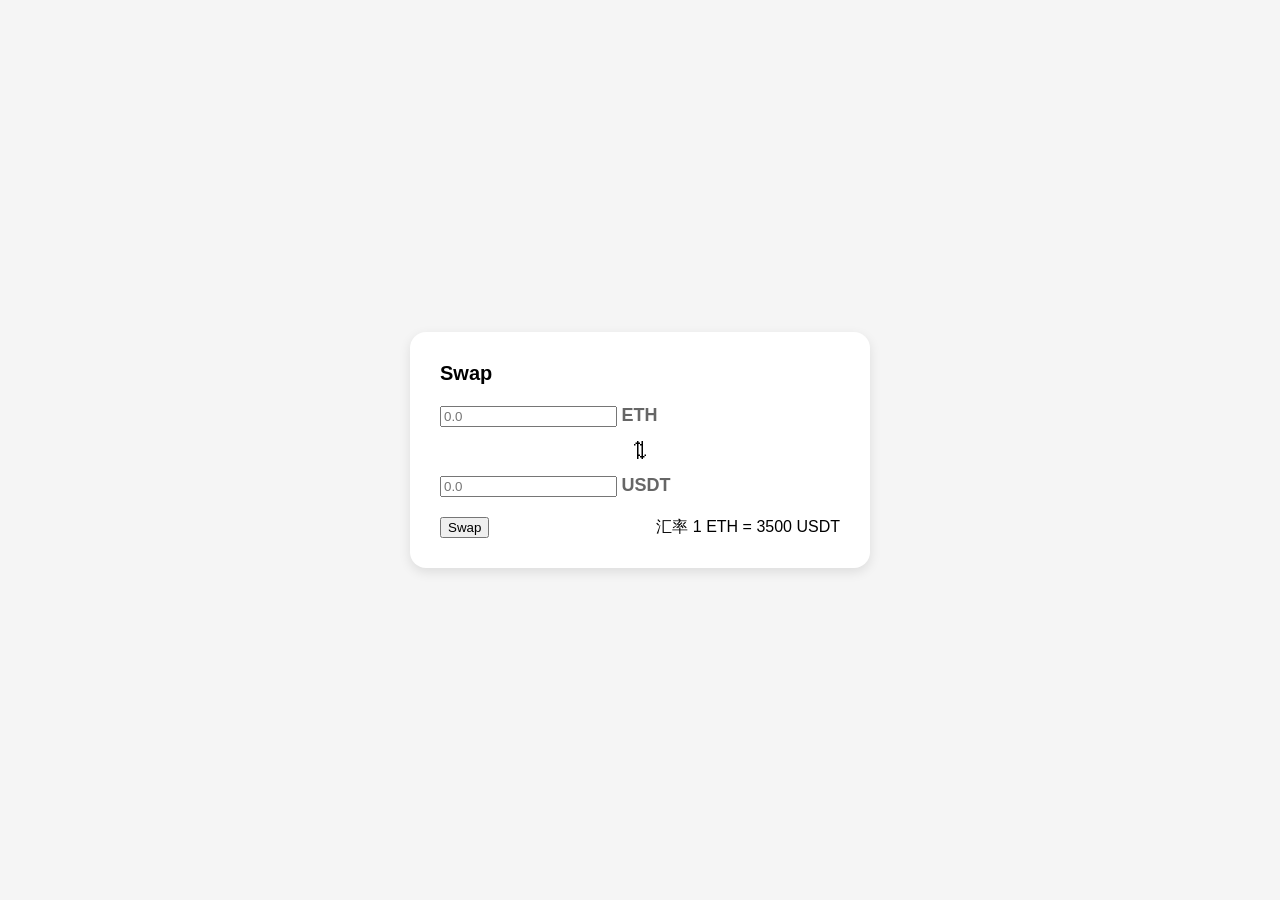
==== week5/Aurora-is-Eternity/index.html @ 3725e59e "complete week3 and week5 task" ====
<!DOCTYPE html>
<html lang="zh-CN">
    <head>
        <meta charset="UTF-8">
        <meta name="viewport" content="width=device-width, initial-scale=1.0">
        <title>learing html</title>
        
        <link rel="stylesheet" href="style.css">
    </head>
    <body>
        <div class="swap-container">
            <div class="header">Swap</div>
            <div class="intput">
                <input type="number" placeholder="0.0" id="A">
                <span  class="token-symbol" id="tokenA">ETH</span>
            </div>
            <div class="switch1" id="switch"> 
                ⇅
            </div>
            <div class="swap">
                <input type="number" placeholder="0.0" id="B">
                <span class="token-symbol" id="tokenB">USDT</span>
            </div>
            <div class="turnswap">
                <button>Swap</button>
                <span>汇率 1 ETH = 3500 USDT</span>
            </div>
        </div>
        <script src="./main.js"></script>
    </body>
</html>
---- week5/Aurora-is-Eternity/style.css ----
body {
                display: flex;
            justify-content: center;
            align-items: center;
            min-height: 100vh;
            margin: 0;
            background: #f5f5f5;
            font-family: Arial, sans-serif;
            }
             .swap-container {
            background: white;
            padding: 30px;
            border-radius: 16px;
            box-shadow: 0 4px 12px rgba(0,0,0,0.1);
            width: 400px;
            }
            .header {
                font-size: 20px;
                font-weight: bold;
                margin-bottom: 20px;
            }
            .input {
            display: flex;
            align-items: center;
            gap: 10px;
            padding: 15px;
            background: #f8f9fa;
            border-radius: 12px;
            margin-bottom: 10px;
            }
            .switch1 {
                text-align: center;
                cursor: pointer;
                font-size: 24px;
                padding: 10px;
                user-select: none;
                transition: transform 0.2s;
            }
            .token-symbol {
            font-weight: bold;
            color: #666;
            font-size: 18px;
            }
             .turnswap {
            display: flex;
            justify-content: space-between;
            align-items: center;
            margin-top: 20px;
            }
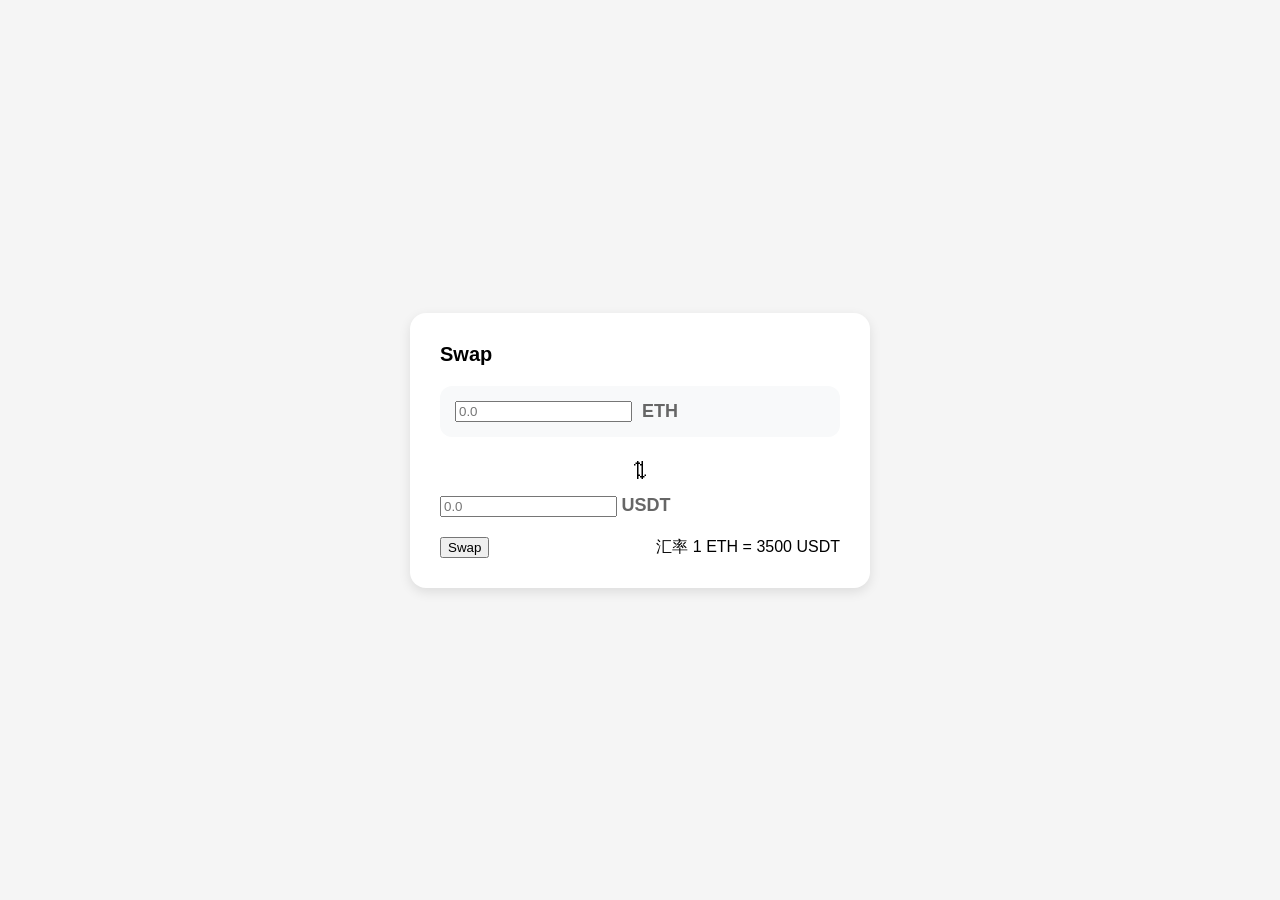
==== commit 23f85972: "Update index.html" ====
--- a/week5/Aurora-is-Eternity/index.html
+++ b/week5/Aurora-is-Eternity/index.html
@@ -10,7 +10,7 @@
     <body>
         <div class="swap-container">
             <div class="header">Swap</div>
-            <div class="intput">
+            <div class="input">
                 <input type="number" placeholder="0.0" id="A">
                 <span  class="token-symbol" id="tokenA">ETH</span>
             </div>
@@ -28,4 +28,4 @@
         </div>
         <script src="./main.js"></script>
     </body>
-</html>+</html>
